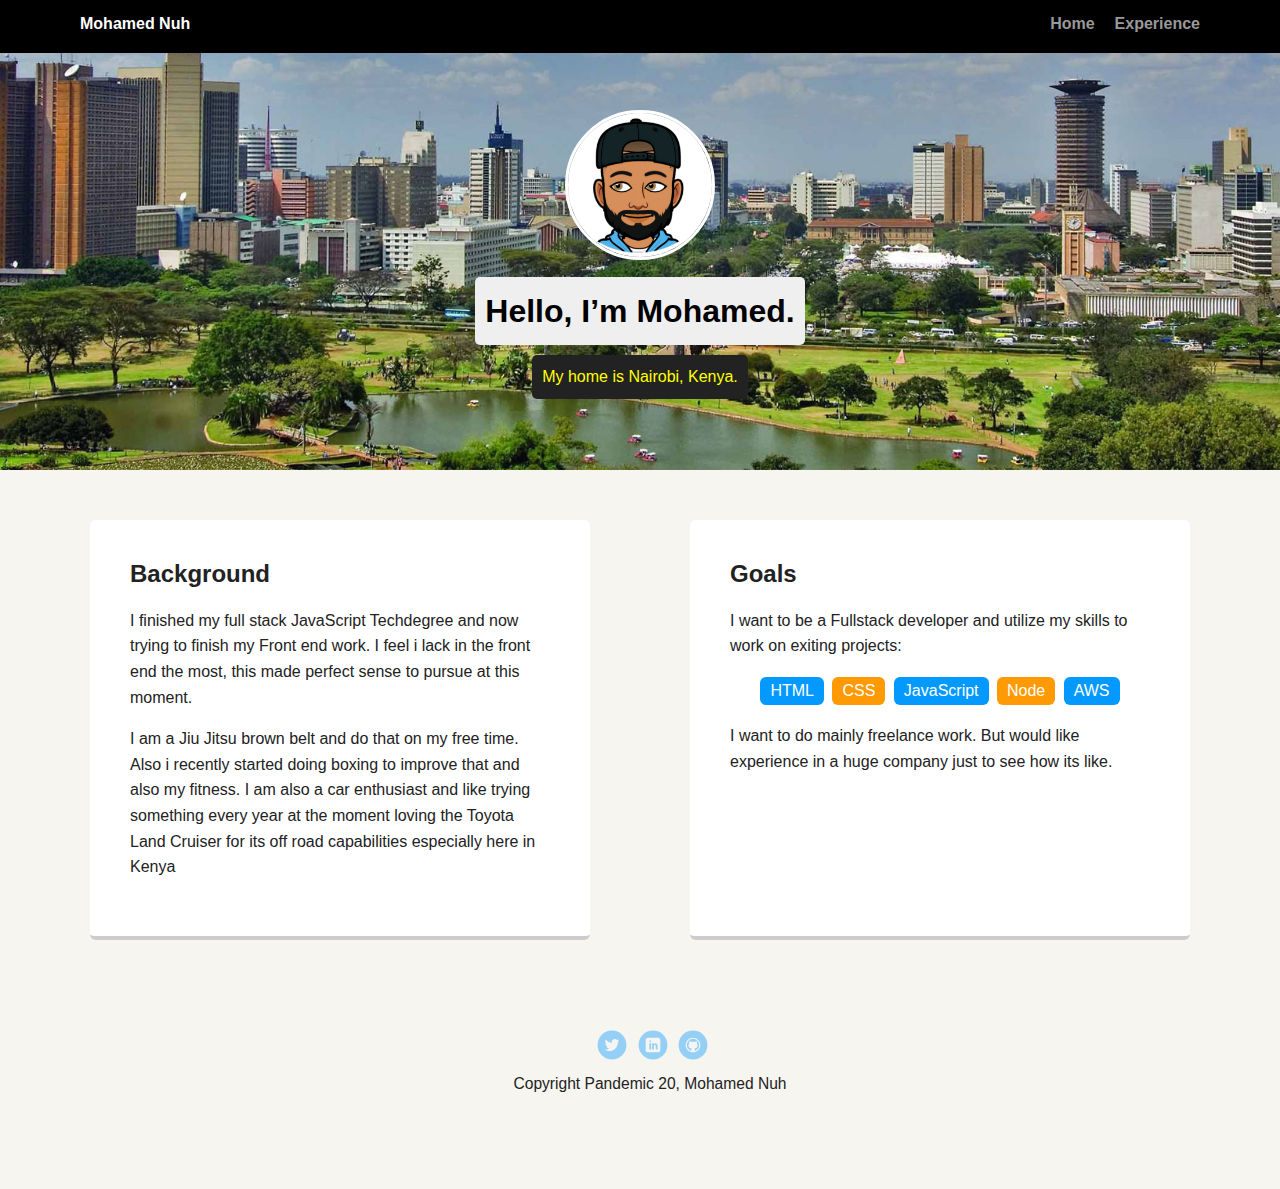
==== index.html @ 4900db0a "Font Tweak" ====
<!doctype html>
<html lang="en">
<head>
  <meta charset="utf-8">
  <title>Mohamed's Profile</title>
  <meta name="viewport" content="width=device-width, initial-scale=1.0">
  <link rel="stylesheet" href="styles.css">
  <link href="https://fonts.googleapis.com/css2?family=Turret+Road:wght@500&display=swap" rel="stylesheet"></head>
  <body>

    <div class="main-nav">
        <ul class="nav">
          <li class="name">Mohamed Nuh</li>
          <li><a href="#">Home</a></li>
          <li><a href="#">Experience</a></li>
        </ul>
    </div>

    <header>
      <img src="images/Profile.png" alt="Drawing of Jane Smith" class="profile-image">
      <h1 class="tag name">Hello, I’m Mohamed.</h1>
      <p class="tag location">My home is Nairobi, Kenya.</p>
    </header>

    <main class="flex">
      <div class="card">
        <h2>Background</h2>
        <p>I finished my full stack JavaScript Techdegree and now trying to finish my Front end work. I feel i lack in the front end the most, this made perfect sense to pursue at this moment.</p>
        <p>I am a Jiu Jitsu brown belt and do that on my free time. Also i recently started doing boxing to improve that and also my fitness. I am also a car enthusiast and like trying something every year at the moment loving the Toyota Land Cruiser for its off road capabilities especially here in Kenya</p>
      </div> 

      <div class="card">
        <h2>Goals</h2>
        <p>I want to be a Fullstack developer and utilize my skills to work on exiting projects:</p>
        <ul class="skills">
          <li>HTML</li>
          <li>CSS</li>
          <li>JavaScript</li>
          <li>Node</li>
          <li>AWS</li>
        </ul>
        <p>I want to do mainly freelance work. But would like experience in a huge company just to see how its like.</p>
      </div> 

    </main>
    <footer>
      <ul>
        <li><a href="#" class="social twitter">Twitter</a></li>
        <li><a href="#" class="social linkedin">LinkedIn</a></li>
        <li><a href="#" class="social github">Github</a></li>
      </ul>
      <p class="copyright">Copyright Pandemic 20, Mohamed Nuh</p>
    </footer>
  </body>
  </html>
---- styles.css ----
/* Global Layout Set-up */
* { 
  box-sizing: border-box;
}
  
body {
  margin: 0;
  padding: 0;
  text-align: center;
  font-family: 'Roboto', sans-serif;
  color: #222;
  background: #f7f5f0;
}
/* Link Styles */

a {
  text-decoration: none;
  color: #999;
}
a:hover {
  color: #6633ff;
}

/* Section Styles */

.main-nav {
  width: 100%;
  background: black;
  min-height: 30px;
  padding: 10px;
  position: fixed;
  text-align: center;
}
.nav {
  display: flex;
  justify-content: space-around;
  font-weight: 700;
  list-style-type: none;
  margin: 0 auto;
  padding: 0;
}

.nav .name {
    display: block;
    margin-right: auto;
    color: white;
}
.nav li {
  padding: 5px 10px 10px 10px;
}
.nav a {
  transition: all .5s;
}
.nav a:hover {
  color: white
}

header {
  text-align: center;
  background: url('images/nairobi.jpg') no-repeat top center ;
  background-size: cover;
  overflow: hidden;
  padding-top: 60px;
}
header {
  line-height: 1.5;
}
header .profile-image {
  margin-top: 50px;
  width: 150px;
  height: 150px;
  border-radius: 50%;
  border: 3px solid white;
  transition: all .5s;
}
header .profile-image:hover {
  transform: scale(1.2) rotate(5deg);
}
.tag {
  background-color: #efefef;
  color: black;
  padding: 10px;
  border-radius: 5px;
  display: table;
  margin: 10px auto;
} 
.location {
  background-color: #222;
  color: yellow;
}
.card {
  margin: 30px;
  padding: 20px 40px 40px;
  max-width: 500px;
  text-align: left;
  background: #fff;
  border-bottom: 4px solid #ccc;
  border-radius: 6px;
  transition: all .5s;
}
.card:hover {
  border-color: #ff99ff;
}

ul.skills {
  padding: 0;
  text-align: center;
}

.skills li {
  border-radius: 6px;
  display: inline-block;
  background: #ff9904;
  color: white;
  padding: 5px 10px;
  margin: 2px;
}

.skills li:nth-child(odd) {
  background: #0399ff;
}

footer {
  width: 100%;
  min-height: 30px;
  padding: 20px 0 40px 20px;
}

footer .copyright {
  top: -8px;
  font-size: .75em;
}

footer ul {
  list-style-type: none;
  margin: 0;
  padding: 0;
}

footer ul li {
  display: inline-block;
}

a.social {
  display: inline-block;
  text-indent: -9999px;
  margin-left: 5px;
  width: 30px;
  height: 30px;
  background-size: 30px 30px;
  opacity: .4;
  transition: all .5s;
}
a.twitter {
  background-image: url(images/twitter.svg);
}
a.linkedin {
  background-image: url(images/linkedin.svg);
}
a.github {
  background-image: url(images/github.svg);
}
a.social:hover {
  opacity: 1;
}
.clearfix {
  clear: both;
}

/* Styles for larger screens */
@media screen and (min-width: 720px) {
  
  .flex {
      display: -ms-flexbox;      /* TWEENER - IE 10 */
      display: flex; 
      max-width: 1200px;
      -ms-flex-pack: distribute;
      justify-content: space-around;
      margin: 0 auto;
  }

  header {
    min-height: 470px;
  }

  .nav {
    max-width: 1200px;
    padding: 0 30px;
  }


  main {
    padding-top: 20px;
  }

  main p {
    line-height: 1.6em;
  }

  footer {
    font-size: 1.3em;
    max-width: 1200px;
    margin: 40px auto;
  }

}
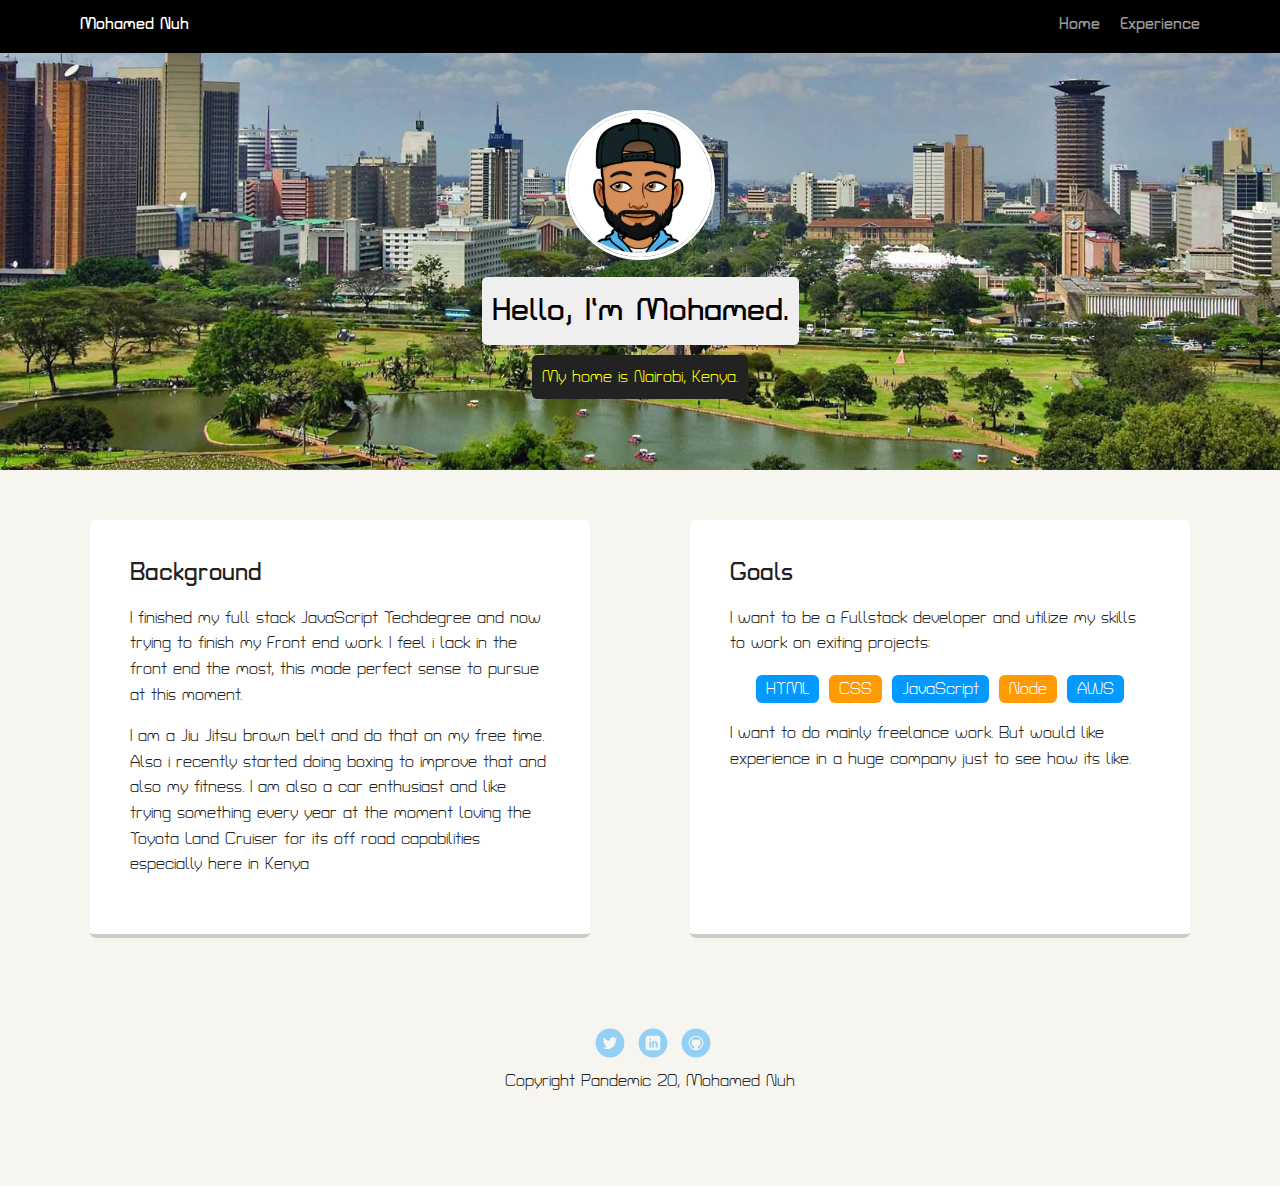
==== commit bee0f580: "Links were added my friend" ====
--- a/index.html
+++ b/index.html
@@ -45,9 +45,9 @@
     </main>
     <footer>
       <ul>
-        <li><a href="#" class="social twitter">Twitter</a></li>
-        <li><a href="#" class="social linkedin">LinkedIn</a></li>
-        <li><a href="#" class="social github">Github</a></li>
+        <li><a href="https://twitter.com/oldroot07" class="social twitter">Twitter</a></li>
+        <li><a href="https://www.linkedin.com/in/mohamed-nuh-215674199/" class="social linkedin">LinkedIn</a></li>
+        <li><a href="https://github.com/madeby254" class="social github">Github</a></li>
       </ul>
       <p class="copyright">Copyright Pandemic 20, Mohamed Nuh</p>
     </footer>
--- a/styles.css
+++ b/styles.css
@@ -7,7 +7,7 @@
   margin: 0;
   padding: 0;
   text-align: center;
-  font-family: 'Roboto', sans-serif;
+  font-family: 'Turret Road', cursive;
   color: #222;
   background: #f7f5f0;
 }
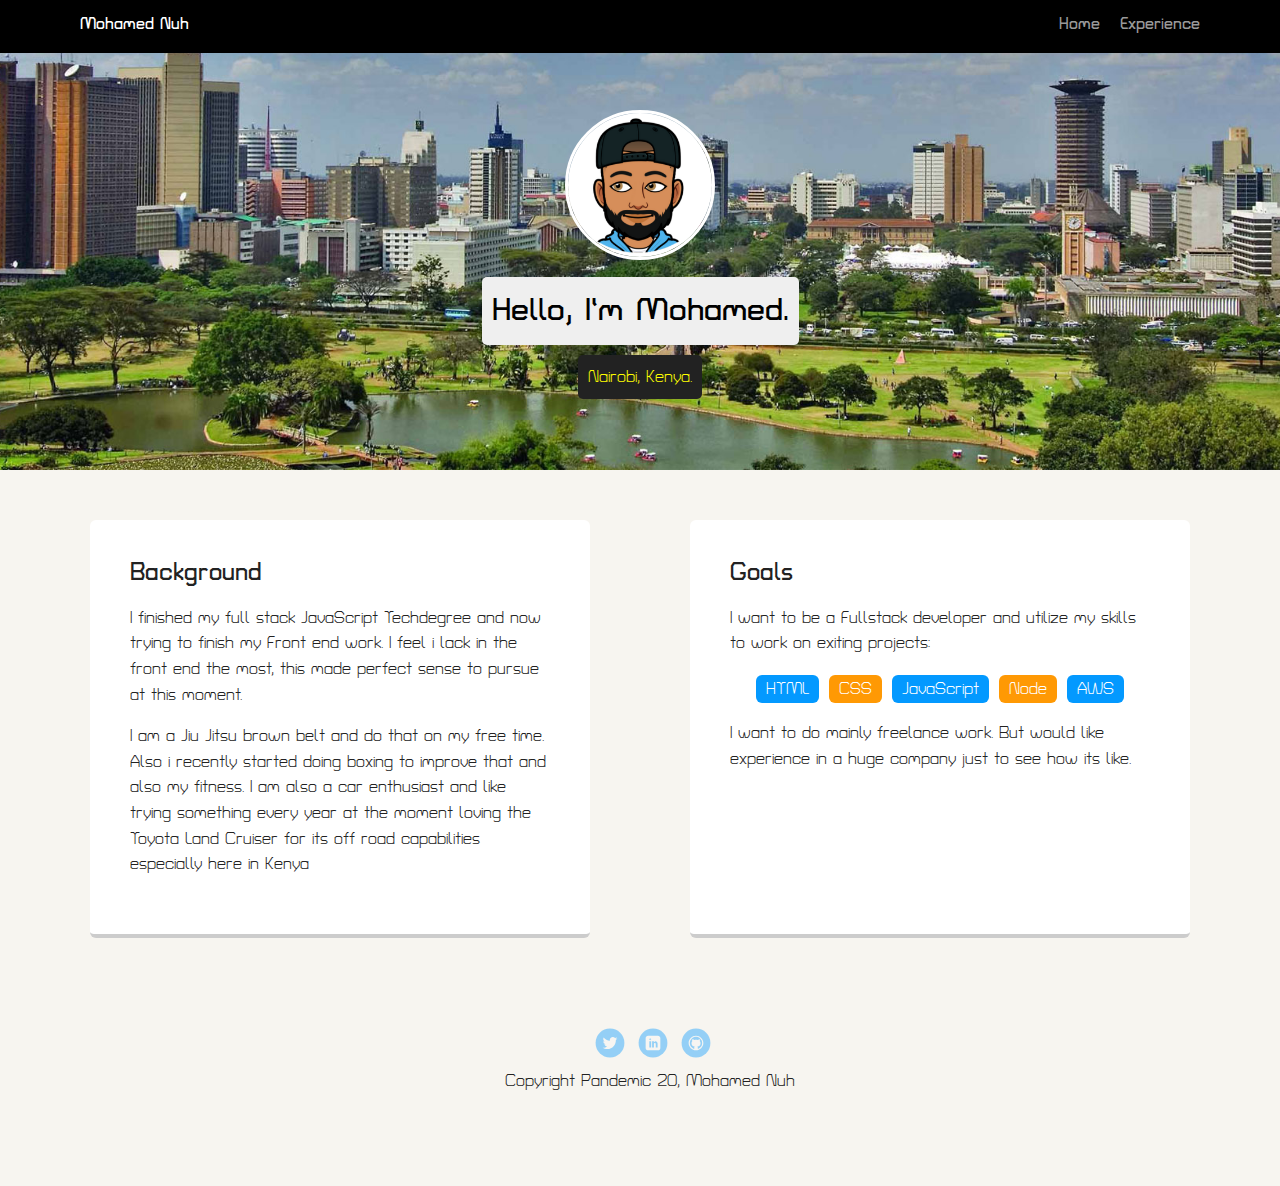
==== commit 08ea5e31: "Few Tweaks" ====
--- a/index.html
+++ b/index.html
@@ -11,15 +11,15 @@
     <div class="main-nav">
         <ul class="nav">
           <li class="name">Mohamed Nuh</li>
-          <li><a href="#">Home</a></li>
+          <li><a href="index.html">Home</a></li>
           <li><a href="#">Experience</a></li>
         </ul>
     </div>
 
     <header>
-      <img src="images/Profile.png" alt="Drawing of Jane Smith" class="profile-image">
+      <img src="images/Profile.png" alt="Drawing of Mohamed" class="profile-image">
       <h1 class="tag name">Hello, I’m Mohamed.</h1>
-      <p class="tag location">My home is Nairobi, Kenya.</p>
+      <p class="tag location">Nairobi, Kenya.</p>
     </header>
 
     <main class="flex">
@@ -45,9 +45,9 @@
     </main>
     <footer>
       <ul>
-        <li><a href="https://twitter.com/oldroot07" class="social twitter">Twitter</a></li>
-        <li><a href="https://www.linkedin.com/in/mohamed-nuh-215674199/" class="social linkedin">LinkedIn</a></li>
-        <li><a href="https://github.com/madeby254" class="social github">Github</a></li>
+        <li><a target="_blank" href="https://twitter.com/oldroot07" class="social twitter">Twitter</a></li>
+        <li><a target="_blank" href="https://www.linkedin.com/in/mohamed-nuh-215674199/" class="social linkedin">LinkedIn</a></li>
+        <li><a target="_blank" href="https://github.com/madeby254" class="social github">Github</a></li>
       </ul>
       <p class="copyright">Copyright Pandemic 20, Mohamed Nuh</p>
     </footer>
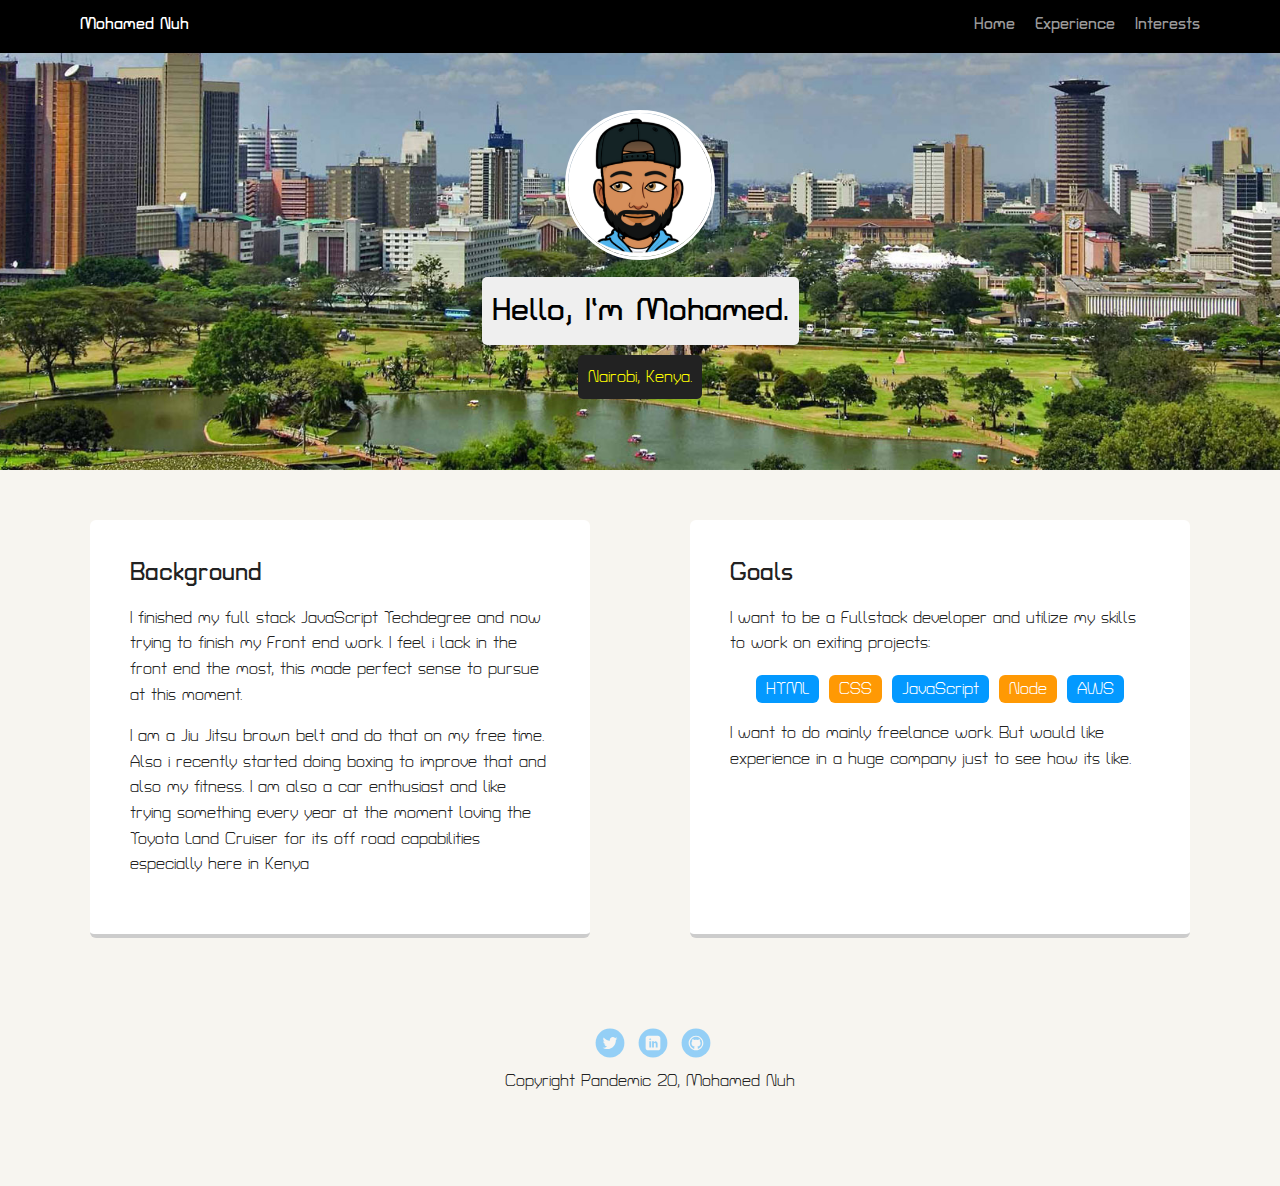
==== commit 27018c86: "Linked 3rd page" ====
--- a/index.html
+++ b/index.html
@@ -12,7 +12,8 @@
         <ul class="nav">
           <li class="name">Mohamed Nuh</li>
           <li><a href="index.html">Home</a></li>
-          <li><a href="#">Experience</a></li>
+          <li><a href="experience.html">Experience</a></li>
+          <li> <a href="interests.html">Interests</a></li>
         </ul>
     </div>
 
--- a/styles.css
+++ b/styles.css
@@ -84,6 +84,15 @@
   display: table;
   margin: 10px auto;
 } 
+
+.tag2 {
+  background-color: skyblue;
+  color: white;
+  padding: 20px;
+  border-radius: 5px;
+  display: table;
+  margin: 30px auto;
+}
 .location {
   background-color: #222;
   color: yellow;
@@ -205,3 +214,20 @@
 
 }
 
+.gym {
+  margin-top: 60px;
+  display: block;
+  margin-left: auto;
+  margin-right: auto;
+  width: 50%;
+
+}
+
+.king {
+  margin-top: 60px;
+  display: block;
+  margin-left: auto;
+  margin-right: auto;
+  width: 50%;
+
+}